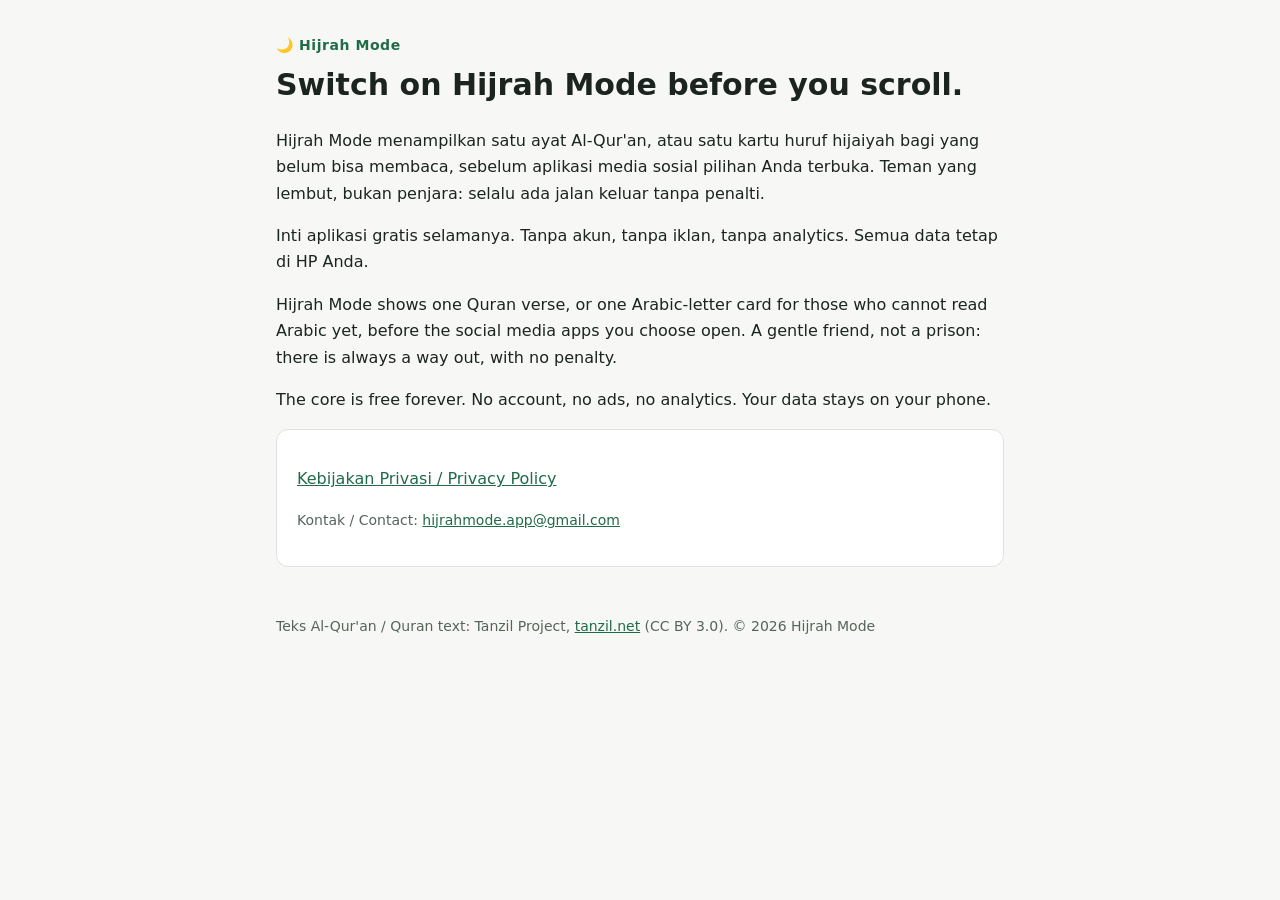
==== index.html @ 02b157c3 "Add files via upload" ====
<!doctype html>
<html lang="id">
<head>
<meta charset="utf-8">
<meta name="viewport" content="width=device-width, initial-scale=1">
<title>Hijrah Mode</title>
<meta name="description" content="Hijrah Mode: switch on Hijrah Mode before you scroll. Satu ayat Al-Qur'an sebelum media sosial terbuka.">
<link rel="stylesheet" href="style.css">
</head>
<body>
<main>
<header>
  <span class="brand">🌙 Hijrah Mode</span>
  <h1>Switch on Hijrah Mode before you scroll.</h1>
</header>

<section lang="id">
  <p>Hijrah Mode menampilkan satu ayat Al-Qur'an, atau satu kartu huruf hijaiyah bagi yang belum bisa membaca, sebelum aplikasi media sosial pilihan Anda terbuka. Teman yang lembut, bukan penjara: selalu ada jalan keluar tanpa penalti.</p>
  <p>Inti aplikasi gratis selamanya. Tanpa akun, tanpa iklan, tanpa analytics. Semua data tetap di HP Anda.</p>
</section>

<section lang="en">
  <p>Hijrah Mode shows one Quran verse, or one Arabic-letter card for those who cannot read Arabic yet, before the social media apps you choose open. A gentle friend, not a prison: there is always a way out, with no penalty.</p>
  <p>The core is free forever. No account, no ads, no analytics. Your data stays on your phone.</p>
</section>

<div class="card">
  <p><a href="privacy.html">Kebijakan Privasi / Privacy Policy</a></p>
  <p class="muted">Kontak / Contact: <a href="mailto:hijrahmode.app@gmail.com">hijrahmode.app@gmail.com</a></p>
</div>

<footer class="muted">Teks Al-Qur'an / Quran text: Tanzil Project, <a href="https://tanzil.net">tanzil.net</a> (CC BY 3.0). © 2026 Hijrah Mode</footer>
</main>
</body>
</html>
---- style.css ----
:root {
  --bg: #f7f8f5;
  --surface: #ffffff;
  --text: #1c2420;
  --muted: #56645c;
  --accent: #1f6b4a;
  --accent-soft: #e3efe8;
  --border: #dde3de;
}
@media (prefers-color-scheme: dark) {
  :root {
    --bg: #111613;
    --surface: #18201b;
    --text: #e6ece8;
    --muted: #a3b2a9;
    --accent: #7fcfa5;
    --accent-soft: #1f2e26;
    --border: #2a352f;
  }
}
* { box-sizing: border-box; }
body {
  margin: 0;
  background: var(--bg);
  color: var(--text);
  font: 16px/1.65 system-ui, -apple-system, "Segoe UI", Roboto, sans-serif;
}
main { max-width: 760px; margin: 0 auto; padding: 32px 16px 64px; }
header { margin-bottom: 24px; }
.brand { font-size: 14px; letter-spacing: .04em; color: var(--accent); font-weight: 600; text-decoration: none; }
h1 { font-size: 30px; line-height: 1.25; margin: 8px 0 4px; }
h2 { font-size: 21px; margin: 40px 0 8px; padding-top: 8px; border-top: 1px solid var(--border); }
h3 { font-size: 17px; margin: 24px 0 4px; }
p, li { color: var(--text); }
.muted { color: var(--muted); font-size: 14px; }
a { color: var(--accent); }
nav.lang { display: flex; gap: 8px; margin: 16px 0 8px; flex-wrap: wrap; }
nav.lang a {
  padding: 6px 14px; border: 1px solid var(--border); border-radius: 999px;
  text-decoration: none; background: var(--surface); font-size: 14px;
}
.summary {
  background: var(--accent-soft); border-radius: 12px; padding: 16px 20px; margin: 16px 0;
}
.summary ul { margin: 0; padding-left: 20px; }
table { width: 100%; border-collapse: collapse; margin: 12px 0; font-size: 15px; }
th, td { text-align: left; vertical-align: top; padding: 8px 10px; border-bottom: 1px solid var(--border); }
th { color: var(--muted); font-weight: 600; font-size: 13px; }
code { font-size: 14px; background: var(--accent-soft); padding: 1px 5px; border-radius: 4px; overflow-wrap: anywhere; }
.card { background: var(--surface); border: 1px solid var(--border); border-radius: 12px; padding: 20px; margin: 16px 0; }
footer { margin-top: 48px; }
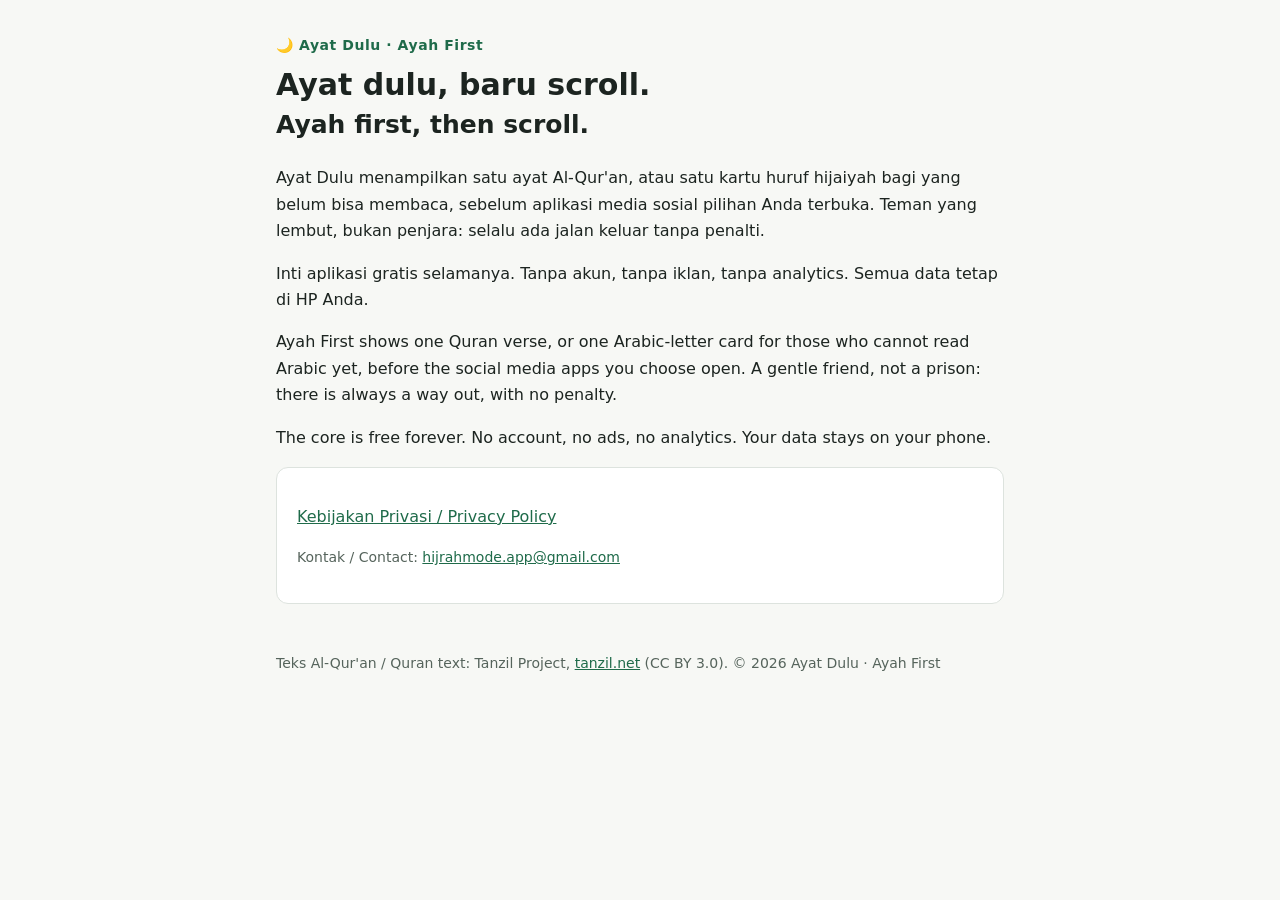
==== commit c530263f: "Ganti nama ke Ayat Dulu / Ayah First, perbarui kebijakan privasi Salinan site/ dari hijrah_mode (29 " ====
--- a/index.html
+++ b/index.html
@@ -3,24 +3,24 @@
 <head>
 <meta charset="utf-8">
 <meta name="viewport" content="width=device-width, initial-scale=1">
-<title>Hijrah Mode</title>
-<meta name="description" content="Hijrah Mode: switch on Hijrah Mode before you scroll. Satu ayat Al-Qur'an sebelum media sosial terbuka.">
+<title>Ayat Dulu · Ayah First</title>
+<meta name="description" content="Ayat Dulu (Ayah First): ayat dulu, baru scroll. Satu ayat Al-Qur'an sebelum media sosial terbuka.">
 <link rel="stylesheet" href="style.css">
 </head>
 <body>
 <main>
 <header>
-  <span class="brand">🌙 Hijrah Mode</span>
-  <h1>Switch on Hijrah Mode before you scroll.</h1>
+  <span class="brand">🌙 Ayat Dulu · Ayah First</span>
+  <h1>Ayat dulu, baru scroll.<br><small>Ayah first, then scroll.</small></h1>
 </header>
 
 <section lang="id">
-  <p>Hijrah Mode menampilkan satu ayat Al-Qur'an, atau satu kartu huruf hijaiyah bagi yang belum bisa membaca, sebelum aplikasi media sosial pilihan Anda terbuka. Teman yang lembut, bukan penjara: selalu ada jalan keluar tanpa penalti.</p>
+  <p>Ayat Dulu menampilkan satu ayat Al-Qur'an, atau satu kartu huruf hijaiyah bagi yang belum bisa membaca, sebelum aplikasi media sosial pilihan Anda terbuka. Teman yang lembut, bukan penjara: selalu ada jalan keluar tanpa penalti.</p>
   <p>Inti aplikasi gratis selamanya. Tanpa akun, tanpa iklan, tanpa analytics. Semua data tetap di HP Anda.</p>
 </section>
 
 <section lang="en">
-  <p>Hijrah Mode shows one Quran verse, or one Arabic-letter card for those who cannot read Arabic yet, before the social media apps you choose open. A gentle friend, not a prison: there is always a way out, with no penalty.</p>
+  <p>Ayah First shows one Quran verse, or one Arabic-letter card for those who cannot read Arabic yet, before the social media apps you choose open. A gentle friend, not a prison: there is always a way out, with no penalty.</p>
   <p>The core is free forever. No account, no ads, no analytics. Your data stays on your phone.</p>
 </section>
 
@@ -29,7 +29,7 @@
   <p class="muted">Kontak / Contact: <a href="mailto:hijrahmode.app@gmail.com">hijrahmode.app@gmail.com</a></p>
 </div>
 
-<footer class="muted">Teks Al-Qur'an / Quran text: Tanzil Project, <a href="https://tanzil.net">tanzil.net</a> (CC BY 3.0). © 2026 Hijrah Mode</footer>
+<footer class="muted">Teks Al-Qur'an / Quran text: Tanzil Project, <a href="https://tanzil.net">tanzil.net</a> (CC BY 3.0). © 2026 Ayat Dulu · Ayah First</footer>
 </main>
 </body>
 </html>
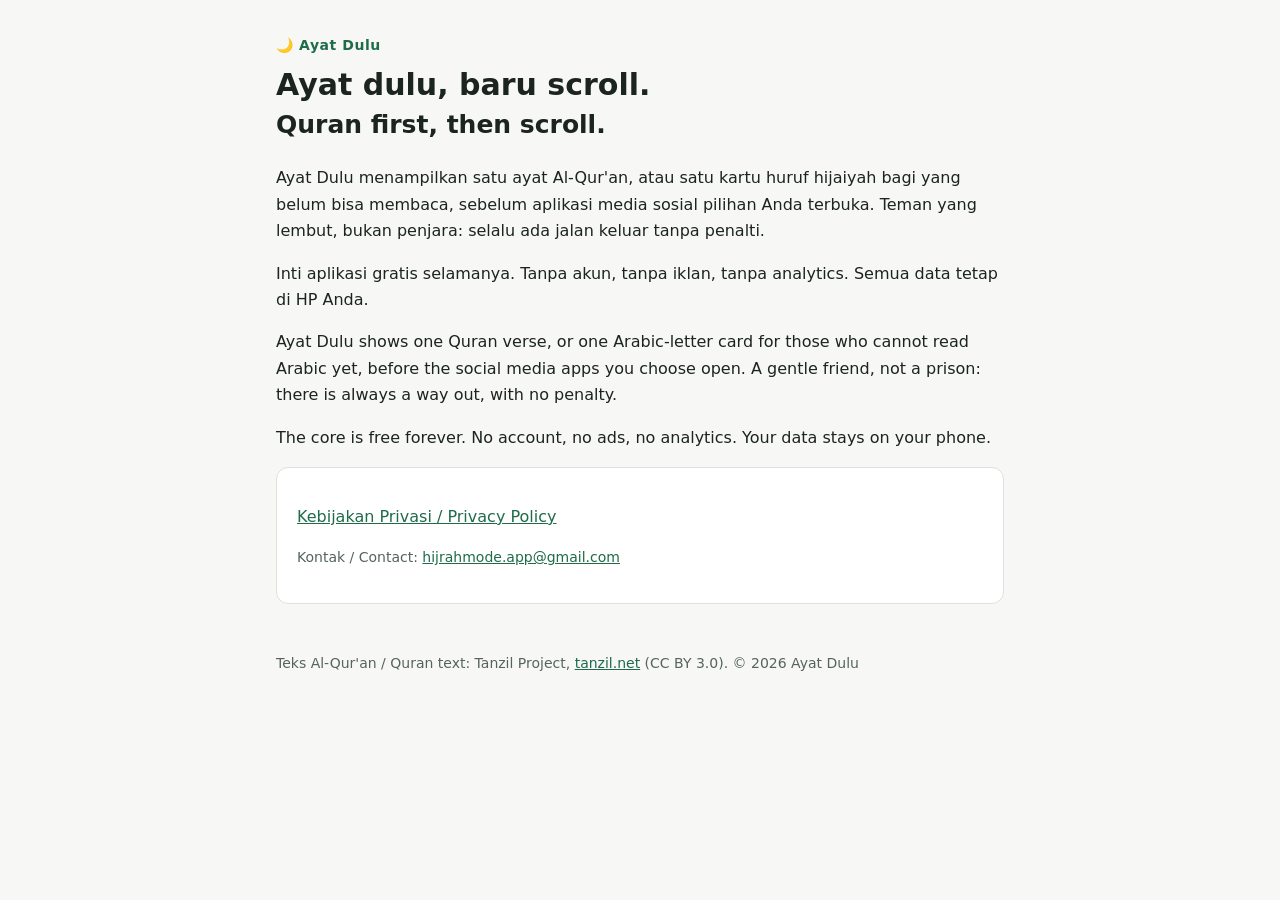
==== commit c5e940e6: "Nama tunggal Ayat Dulu di semua bahasa Co-Authored-By: Claude Opus 5.5 <noreply@anthropic.com>" ====
--- a/index.html
+++ b/index.html
@@ -1,35 +1,35 @@
-<!doctype html>
-<html lang="id">
-<head>
-<meta charset="utf-8">
-<meta name="viewport" content="width=device-width, initial-scale=1">
-<title>Ayat Dulu · Ayah First</title>
-<meta name="description" content="Ayat Dulu (Ayah First): ayat dulu, baru scroll. Satu ayat Al-Qur'an sebelum media sosial terbuka.">
-<link rel="stylesheet" href="style.css">
-</head>
-<body>
-<main>
-<header>
-  <span class="brand">🌙 Ayat Dulu · Ayah First</span>
-  <h1>Ayat dulu, baru scroll.<br><small>Ayah first, then scroll.</small></h1>
-</header>
-
-<section lang="id">
-  <p>Ayat Dulu menampilkan satu ayat Al-Qur'an, atau satu kartu huruf hijaiyah bagi yang belum bisa membaca, sebelum aplikasi media sosial pilihan Anda terbuka. Teman yang lembut, bukan penjara: selalu ada jalan keluar tanpa penalti.</p>
-  <p>Inti aplikasi gratis selamanya. Tanpa akun, tanpa iklan, tanpa analytics. Semua data tetap di HP Anda.</p>
-</section>
-
-<section lang="en">
-  <p>Ayah First shows one Quran verse, or one Arabic-letter card for those who cannot read Arabic yet, before the social media apps you choose open. A gentle friend, not a prison: there is always a way out, with no penalty.</p>
-  <p>The core is free forever. No account, no ads, no analytics. Your data stays on your phone.</p>
-</section>
-
-<div class="card">
-  <p><a href="privacy.html">Kebijakan Privasi / Privacy Policy</a></p>
-  <p class="muted">Kontak / Contact: <a href="mailto:hijrahmode.app@gmail.com">hijrahmode.app@gmail.com</a></p>
-</div>
-
-<footer class="muted">Teks Al-Qur'an / Quran text: Tanzil Project, <a href="https://tanzil.net">tanzil.net</a> (CC BY 3.0). © 2026 Ayat Dulu · Ayah First</footer>
-</main>
-</body>
-</html>
+<!doctype html>
+<html lang="id">
+<head>
+<meta charset="utf-8">
+<meta name="viewport" content="width=device-width, initial-scale=1">
+<title>Ayat Dulu</title>
+<meta name="description" content="Ayat Dulu: ayat dulu, baru scroll. Satu ayat Al-Qur'an sebelum media sosial terbuka.">
+<link rel="stylesheet" href="style.css">
+</head>
+<body>
+<main>
+<header>
+  <span class="brand">🌙 Ayat Dulu</span>
+  <h1>Ayat dulu, baru scroll.<br><small>Quran first, then scroll.</small></h1>
+</header>
+
+<section lang="id">
+  <p>Ayat Dulu menampilkan satu ayat Al-Qur'an, atau satu kartu huruf hijaiyah bagi yang belum bisa membaca, sebelum aplikasi media sosial pilihan Anda terbuka. Teman yang lembut, bukan penjara: selalu ada jalan keluar tanpa penalti.</p>
+  <p>Inti aplikasi gratis selamanya. Tanpa akun, tanpa iklan, tanpa analytics. Semua data tetap di HP Anda.</p>
+</section>
+
+<section lang="en">
+  <p>Ayat Dulu shows one Quran verse, or one Arabic-letter card for those who cannot read Arabic yet, before the social media apps you choose open. A gentle friend, not a prison: there is always a way out, with no penalty.</p>
+  <p>The core is free forever. No account, no ads, no analytics. Your data stays on your phone.</p>
+</section>
+
+<div class="card">
+  <p><a href="privacy.html">Kebijakan Privasi / Privacy Policy</a></p>
+  <p class="muted">Kontak / Contact: <a href="mailto:hijrahmode.app@gmail.com">hijrahmode.app@gmail.com</a></p>
+</div>
+
+<footer class="muted">Teks Al-Qur'an / Quran text: Tanzil Project, <a href="https://tanzil.net">tanzil.net</a> (CC BY 3.0). © 2026 Ayat Dulu</footer>
+</main>
+</body>
+</html>
